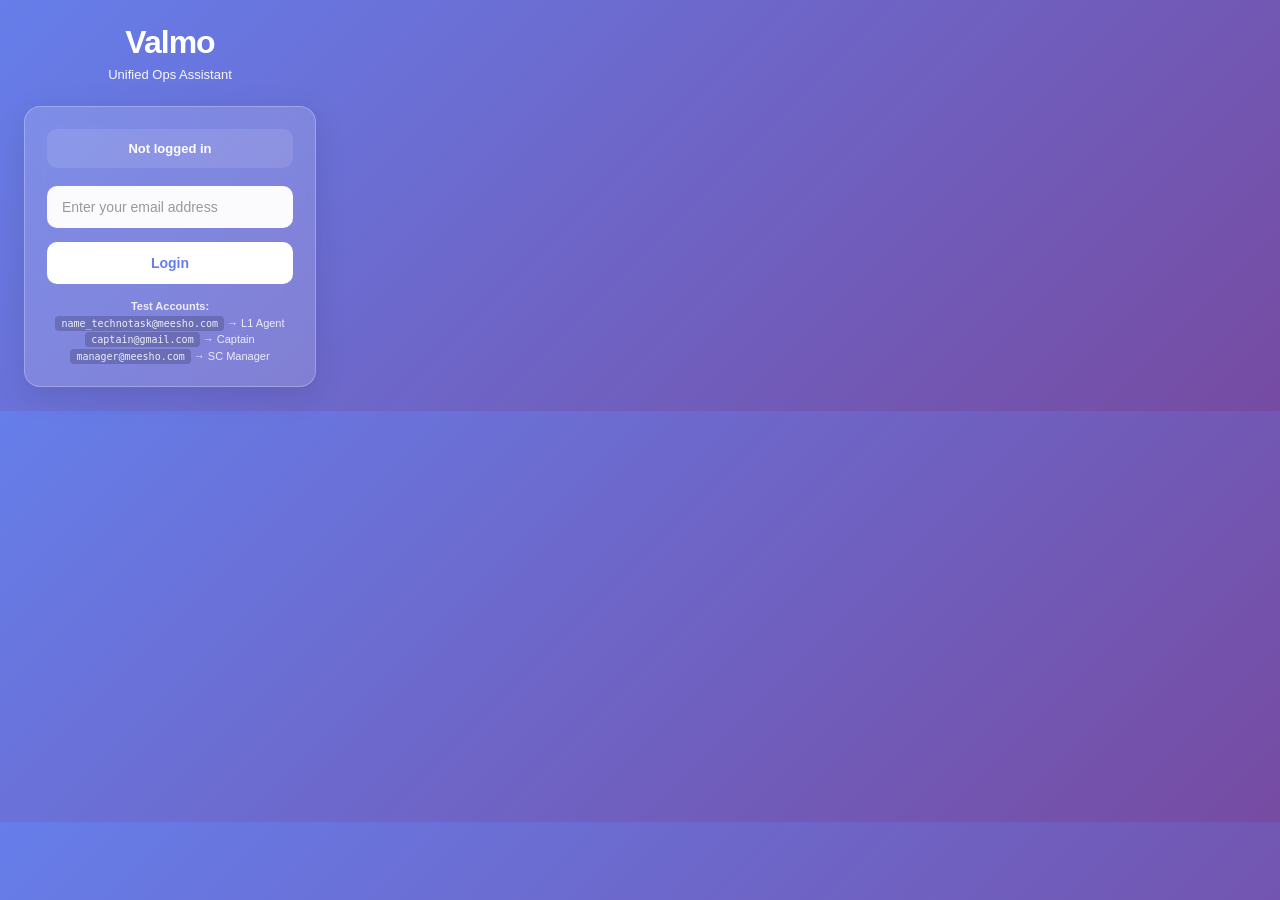
==== unified-extension/popup.html @ 8794d89c "Initial commit" ====
<!DOCTYPE html>
<html>
<head>
  <meta charset="UTF-8">
  <style>
    * { margin: 0; padding: 0; box-sizing: border-box; }
    body {
      width: 340px;
      padding: 24px;
      font-family: -apple-system, BlinkMacSystemFont, 'Segoe UI', sans-serif;
      background: linear-gradient(135deg, #667eea 0%, #764ba2 100%);
      color: #fff;
    }
    .logo {
      text-align: center;
      font-size: 32px;
      font-weight: 800;
      margin-bottom: 6px;
      letter-spacing: -1px;
    }
    .tagline {
      text-align: center;
      font-size: 13px;
      opacity: 0.95;
      margin-bottom: 24px;
      font-weight: 500;
    }
    .card {
      background: rgba(255,255,255,0.15);
      backdrop-filter: blur(12px);
      border-radius: 16px;
      padding: 22px;
      border: 1px solid rgba(255,255,255,0.25);
      box-shadow: 0 8px 32px rgba(0,0,0,0.1);
    }
    .status {
      font-size: 13px;
      margin-bottom: 18px;
      padding: 12px;
      background: rgba(255,255,255,0.1);
      border-radius: 10px;
      text-align: center;
      font-weight: 600;
    }
    .status.logged-in { background: rgba(76, 175, 80, 0.35); }
    input {
      width: 100%;
      padding: 13px 15px;
      border: none;
      border-radius: 10px;
      font-size: 14px;
      background: rgba(255,255,255,0.97);
      color: #333;
      margin-bottom: 14px;
      font-family: inherit;
    }
    input::placeholder { color: #999; }
    input:focus { outline: 2px solid rgba(255,255,255,0.5); }
    button {
      width: 100%;
      padding: 13px;
      border: none;
      border-radius: 10px;
      font-size: 14px;
      font-weight: 700;
      cursor: pointer;
      transition: all 0.2s;
      font-family: inherit;
    }
    .btn-primary {
      background: #fff;
      color: #667eea;
    }
    .btn-primary:hover {
      transform: translateY(-2px);
      box-shadow: 0 6px 20px rgba(0,0,0,0.2);
    }
    .btn-secondary {
      background: rgba(255,255,255,0.25);
      color: #fff;
      margin-top: 10px;
    }
    .btn-secondary:hover {
      background: rgba(255,255,255,0.35);
    }
    .user-info {
      text-align: center;
      margin-bottom: 14px;
    }
    .user-email {
      font-size: 13px;
      font-weight: 600;
      margin-bottom: 8px;
      word-break: break-all;
    }
    .role-badge {
      display: inline-block;
      padding: 6px 14px;
      border-radius: 16px;
      font-size: 12px;
      font-weight: 700;
      background: rgba(255,255,255,0.3);
      letter-spacing: 0.3px;
    }
    .hint {
      font-size: 11px;
      opacity: 0.85;
      margin-top: 14px;
      text-align: center;
      line-height: 1.5;
    }
    .hint code {
      background: rgba(0,0,0,0.2);
      padding: 2px 6px;
      border-radius: 4px;
      font-size: 10px;
    }
  </style>
</head>
<body>
  <div class="logo">Valmo</div>
  <div class="tagline">Unified Ops Assistant</div>
  
  <div class="card">
    <div id="status" class="status">Not logged in</div>
    
    <div id="loginForm">
      <input 
        type="email" 
        id="emailInput" 
        placeholder="Enter your email address" 
        autocomplete="email"
      />
      <button class="btn-primary" id="loginBtn">Login</button>
      <div class="hint">
        <strong>Test Accounts:</strong><br>
        <code>name_technotask@meesho.com</code> → L1 Agent<br>
        <code>captain@gmail.com</code> → Captain<br>
        <code>manager@meesho.com</code> → SC Manager
      </div>
    </div>
    
    <div id="loggedInView" style="display:none">
      <div class="user-info">
        <div class="user-email" id="userEmail"></div>
        <div class="role-badge" id="userRole"></div>
      </div>
      <button class="btn-secondary" id="logoutBtn">Logout</button>
    </div>
  </div>

  <script src="popup.js"></script>
</body>
</html>
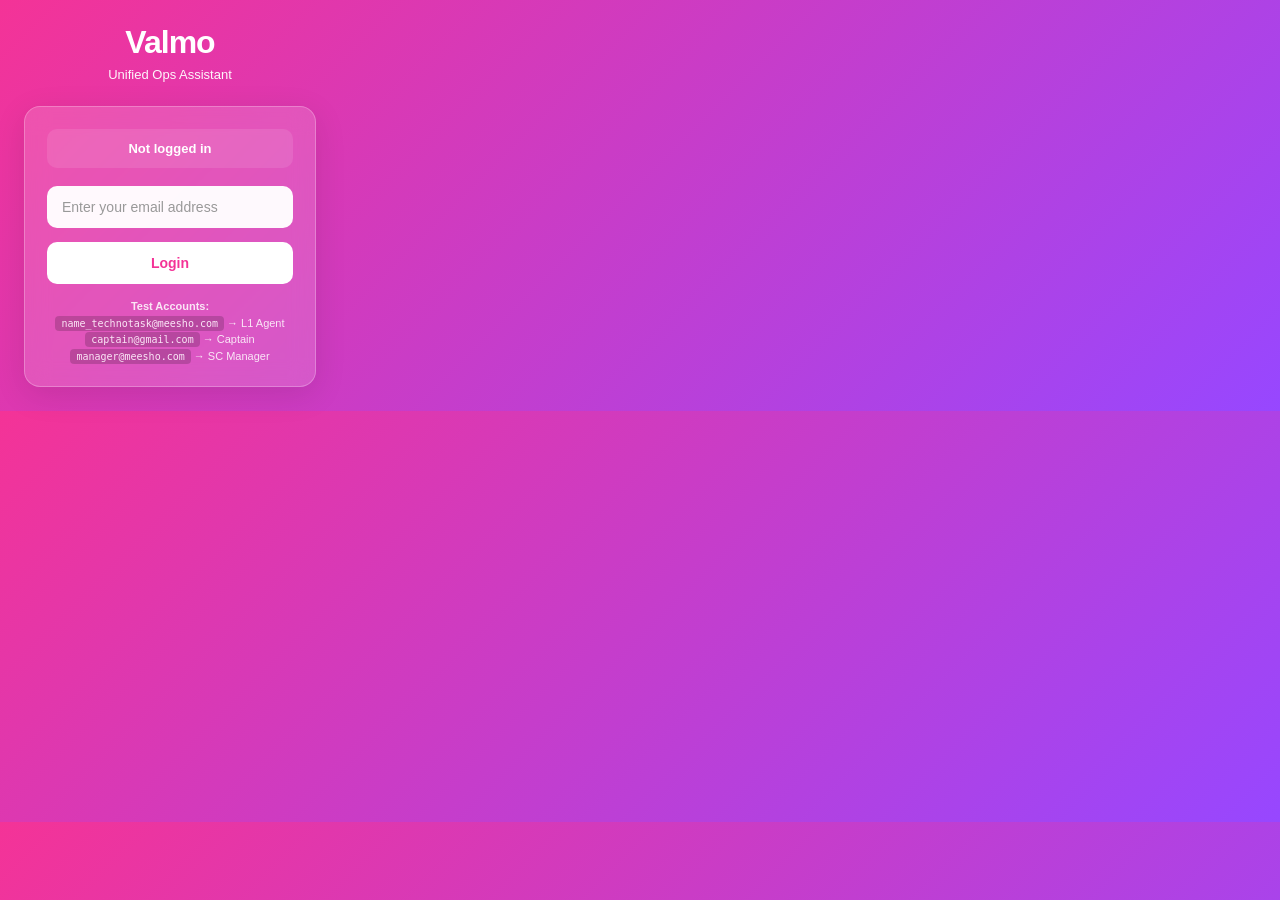
==== commit 09e7a7b4: "LMS: sim assignment queue, XP trigger, mobile layout, mark-complete fix, QFD/iPER metrics" ====
--- a/unified-extension/popup.html
+++ b/unified-extension/popup.html
@@ -8,7 +8,7 @@
       width: 340px;
       padding: 24px;
       font-family: -apple-system, BlinkMacSystemFont, 'Segoe UI', sans-serif;
-      background: linear-gradient(135deg, #667eea 0%, #764ba2 100%);
+      background: linear-gradient(135deg, #F43397 0%, #9747FF 100%);
       color: #fff;
     }
     .logo {
@@ -69,7 +69,7 @@
     }
     .btn-primary {
       background: #fff;
-      color: #667eea;
+      color: #F43397;
     }
     .btn-primary:hover {
       transform: translateY(-2px);
@@ -125,12 +125,27 @@
     <div id="status" class="status">Not logged in</div>
     
     <div id="loginForm">
-      <input 
-        type="email" 
-        id="emailInput" 
-        placeholder="Enter your email address" 
+      <input
+        type="email"
+        id="emailInput"
+        placeholder="Enter your email address"
         autocomplete="email"
       />
+      <select id="hubSelect" style="display:none; width:100%; padding:13px 15px; border:none; border-radius:10px; font-size:14px; background:rgba(255,255,255,0.97); color:#333; margin-bottom:14px; font-family:inherit; cursor:pointer;">
+        <option value="">— Select your hub —</option>
+        <option value="Mumbai">Mumbai</option>
+        <option value="Delhi">Delhi</option>
+        <option value="Bengaluru">Bengaluru</option>
+        <option value="Hyderabad">Hyderabad</option>
+        <option value="Chennai">Chennai</option>
+        <option value="Kolkata">Kolkata</option>
+        <option value="Pune">Pune</option>
+        <option value="Ahmedabad">Ahmedabad</option>
+        <option value="Jaipur">Jaipur</option>
+        <option value="Lucknow">Lucknow</option>
+        <option value="Surat">Surat</option>
+        <option value="Other">Other</option>
+      </select>
       <button class="btn-primary" id="loginBtn">Login</button>
       <div class="hint">
         <strong>Test Accounts:</strong><br>
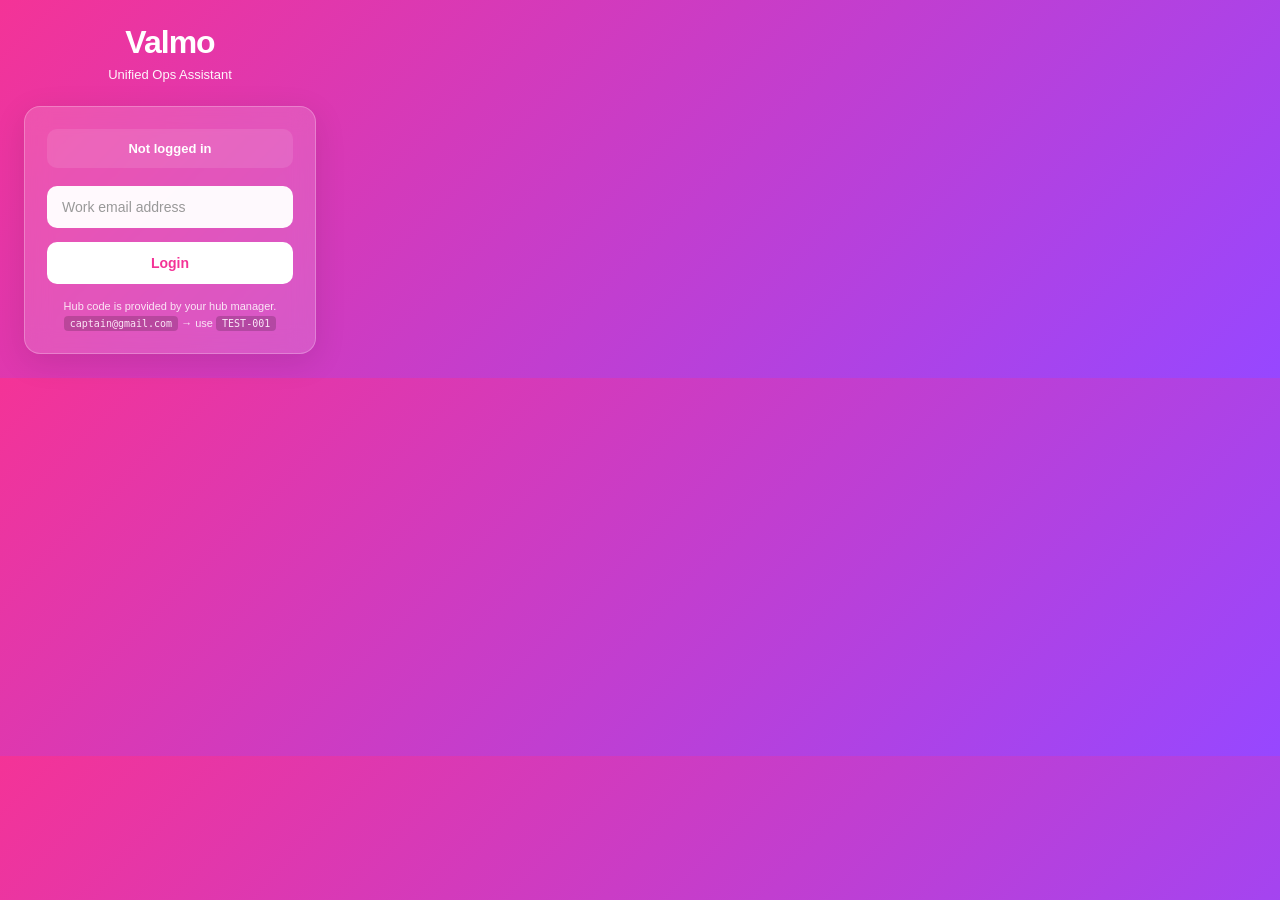
==== commit eb3ac3b3: "feat: Phase 1 — hub identity, validated onboarding, offline write queue SCHEMA - New hubs table: hub" ====
--- a/unified-extension/popup.html
+++ b/unified-extension/popup.html
@@ -115,6 +115,20 @@
       border-radius: 4px;
       font-size: 10px;
     }
+    .hub-feedback {
+      display: none;
+      font-size: 12px;
+      font-weight: 600;
+      padding: 8px 12px;
+      border-radius: 8px;
+      margin-bottom: 10px;
+      text-align: center;
+    }
+    .hub-feedback.show { display: block; }
+    .hub-feedback.ok   { background: rgba(76, 175, 80, 0.35); }
+    .hub-feedback.err  { background: rgba(244, 67, 54, 0.35); }
+    .hub-feedback.wait { background: rgba(255,255,255,0.15); }
+    input#hubCodeInput  { text-transform: uppercase; letter-spacing: 1px; }
   </style>
 </head>
 <body>
@@ -128,30 +142,22 @@
       <input
         type="email"
         id="emailInput"
-        placeholder="Enter your email address"
+        placeholder="Work email address"
         autocomplete="email"
       />
-      <select id="hubSelect" style="display:none; width:100%; padding:13px 15px; border:none; border-radius:10px; font-size:14px; background:rgba(255,255,255,0.97); color:#333; margin-bottom:14px; font-family:inherit; cursor:pointer;">
-        <option value="">— Select your hub —</option>
-        <option value="Mumbai">Mumbai</option>
-        <option value="Delhi">Delhi</option>
-        <option value="Bengaluru">Bengaluru</option>
-        <option value="Hyderabad">Hyderabad</option>
-        <option value="Chennai">Chennai</option>
-        <option value="Kolkata">Kolkata</option>
-        <option value="Pune">Pune</option>
-        <option value="Ahmedabad">Ahmedabad</option>
-        <option value="Jaipur">Jaipur</option>
-        <option value="Lucknow">Lucknow</option>
-        <option value="Surat">Surat</option>
-        <option value="Other">Other</option>
-      </select>
+      <input
+        type="text"
+        id="hubCodeInput"
+        placeholder="Hub code (e.g. MUM-042)"
+        maxlength="10"
+        autocomplete="off"
+        style="display:none;"
+      />
+      <div id="hubFeedback" class="hub-feedback"></div>
       <button class="btn-primary" id="loginBtn">Login</button>
       <div class="hint">
-        <strong>Test Accounts:</strong><br>
-        <code>name_technotask@meesho.com</code> → L1 Agent<br>
-        <code>captain@gmail.com</code> → Captain<br>
-        <code>manager@meesho.com</code> → SC Manager
+        Hub code is provided by your hub manager.<br>
+        <code>captain@gmail.com</code> → use <code>TEST-001</code>
       </div>
     </div>
     
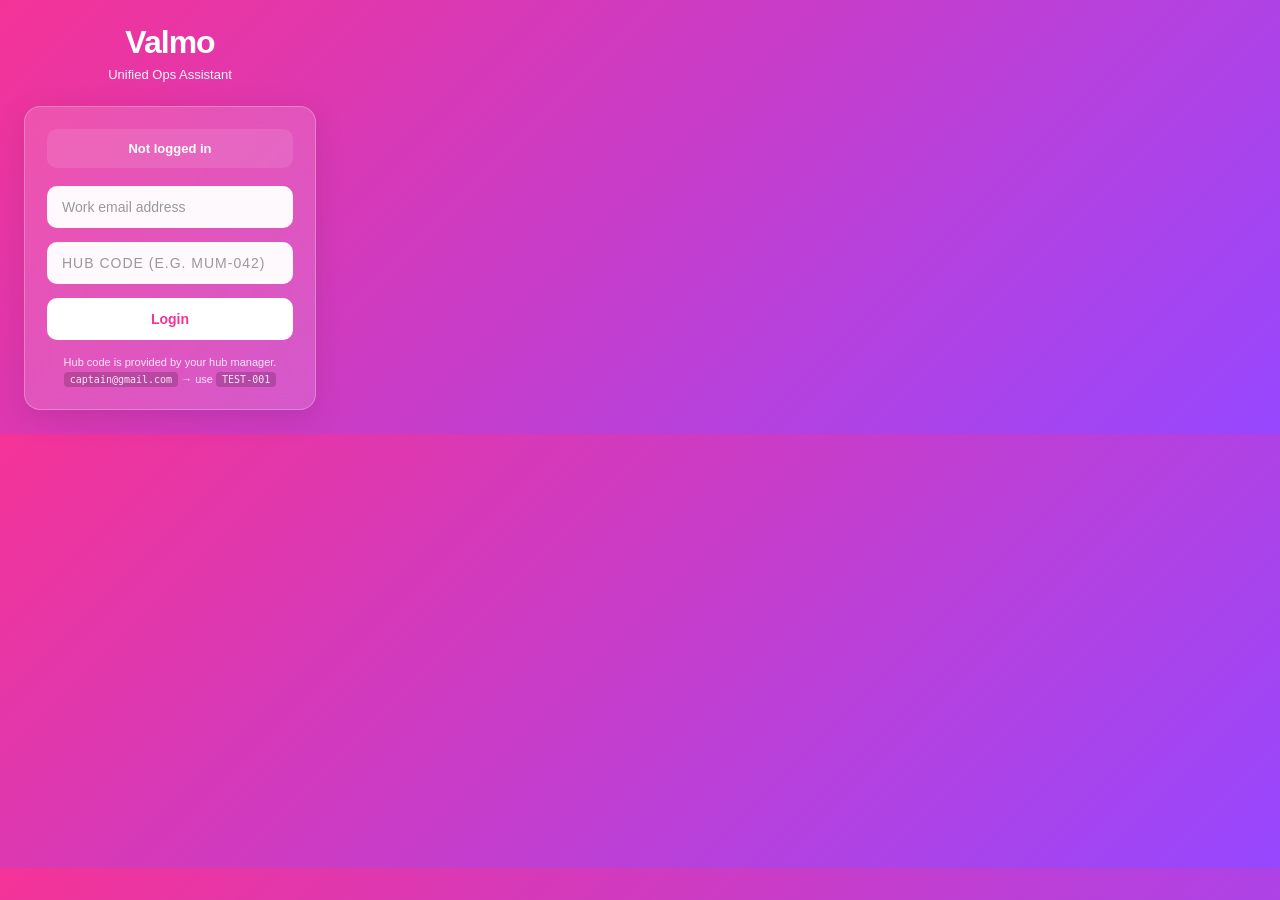
==== commit 105cd42a: "feat: FM hub operator model + training overlay engine FM/LM hub architecture: - captain-timer-system" ====
--- a/unified-extension/popup.html
+++ b/unified-extension/popup.html
@@ -154,6 +154,17 @@
         style="display:none;"
       />
       <div id="hubFeedback" class="hub-feedback"></div>
+      <div id="roleSelectorSection" style="display:none; margin-bottom:14px;">
+        <div style="font-size:11px; opacity:0.75; margin-bottom:8px; font-weight:600; text-align:center;">Your role in this hub:</div>
+        <div style="display:flex; gap:8px;">
+          <label id="roleCapLabel" style="flex:1; display:flex; align-items:center; justify-content:center; gap:6px; padding:10px 8px; background:rgba(255,255,255,0.3); border-radius:8px; cursor:pointer; font-size:12px; font-weight:700; border:2px solid rgba(255,255,255,0.6);">
+            <input type="radio" name="hubRole" value="captain" id="roleCapRadio" style="margin:0; width:auto;" checked> Captain
+          </label>
+          <label id="roleOpLabel" style="flex:1; display:flex; align-items:center; justify-content:center; gap:6px; padding:10px 8px; background:rgba(255,255,255,0.15); border-radius:8px; cursor:pointer; font-size:12px; font-weight:700; border:2px solid transparent;">
+            <input type="radio" name="hubRole" value="operator" id="roleOpRadio" style="margin:0; width:auto;"> Operator
+          </label>
+        </div>
+      </div>
       <button class="btn-primary" id="loginBtn">Login</button>
       <div class="hint">
         Hub code is provided by your hub manager.<br>
